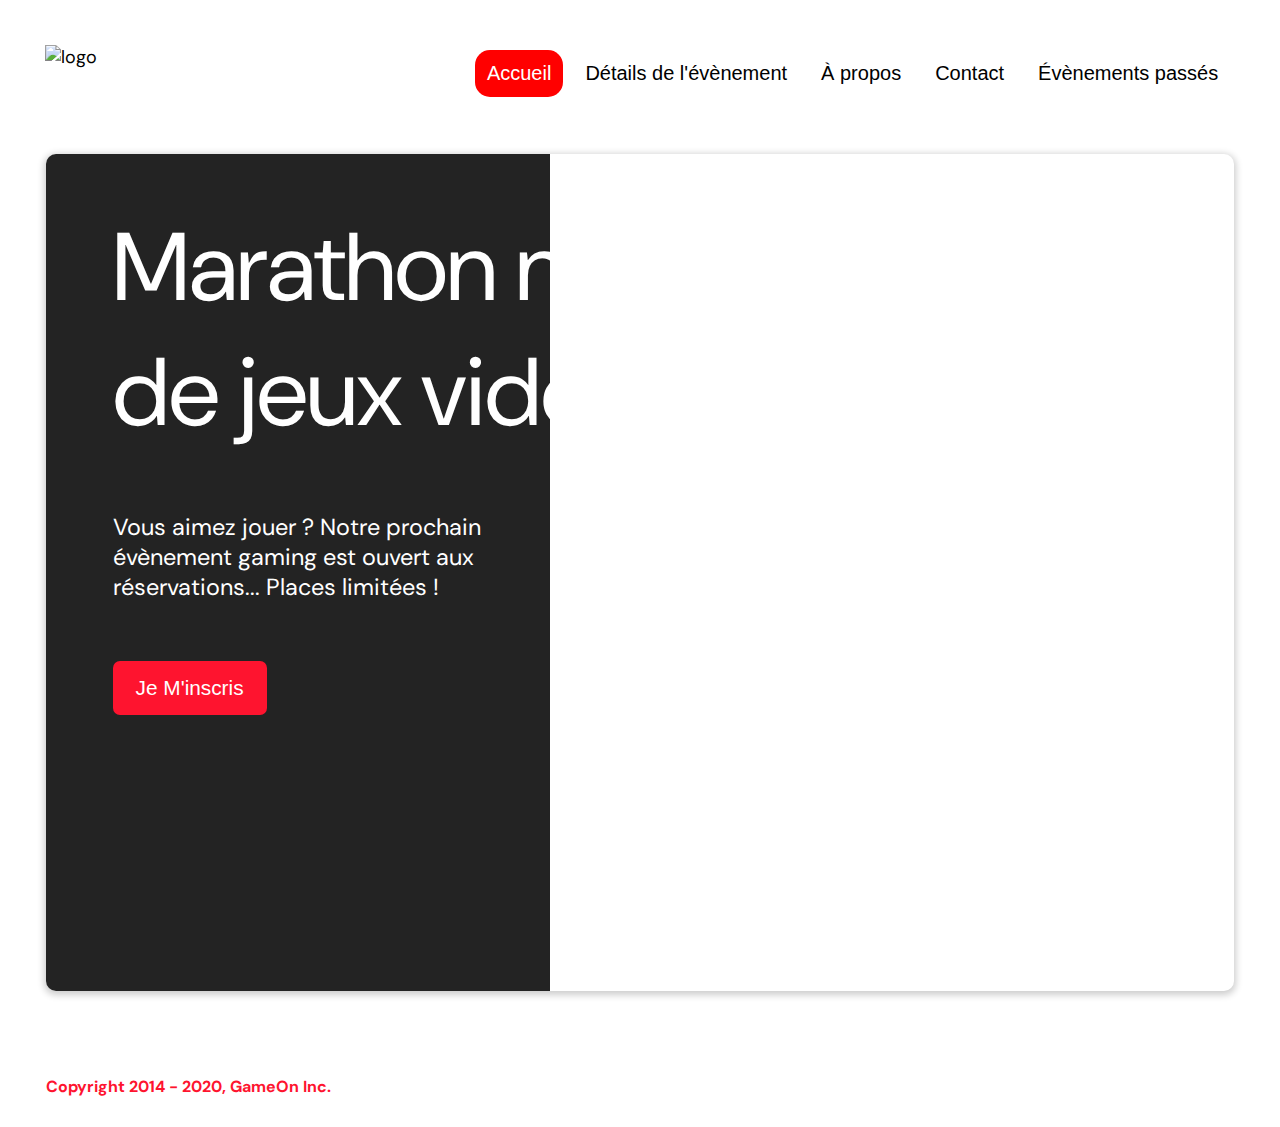
==== starterOnly/index.html @ 17b4a0fa "feature form validation (continue)" ====
<!DOCTYPE html>
<html lang="fr">

<head>
  <meta charset="utf-8" />
  <title>Reservation</title>
  <meta name="viewport" content="width=device-width,initial-scale=1" />
  <link rel="stylesheet" href="https://use.fontawesome.com/releases/v5.15.2/css/all.css" integrity="sha384-vSIIfh2YWi9wW0r9iZe7RJPrKwp6bG+s9QZMoITbCckVJqGCCRhc+ccxNcdpHuYu" crossorigin="anonymous">
  <link href="https://fonts.googleapis.com/css?family=DM+Sans" rel="stylesheet" />
  <link rel="stylesheet" href="modal.css" />
</head>

<body>
  <div class="topnav" id="myTopnav">
    <div class="header-logo">
      <img alt="logo" src="Logo.png" />
    </div>

    <div class="main-navbar">
      <a href="#" class="active">Accueil</span></a>
      <a href="#"><span>Détails de l'évènement</span></a>
      <a href="#"><span>À propos</span></a>
      <a href="#"><span>Contact</span></a>
      <a href="#"><span>Évènements passés</span></a>
      <a href="javascript:void(0);" class="icon" onclick="editNav()">  <!-----------CODE JSS HERE------------>
        <i class="fa fa-bars"></i>
      </a>
    </div>
  </div>
  
  <main>
    <div class="hero-section">
      <div class="hero-content">
        <h1 class="hero-headline">
          Marathon national<br>
          de jeux vidéos
        </h1>
        <p class="hero-text">
          Vous aimez jouer ? Notre prochain évènement gaming est ouvert
          aux réservations... Places limitées !
        </p>
        <button class="btn-signup modal-btn">
          je m'inscris
        </button>
      </div>
      <div class="hero-img">
        <img src="bg_img.jpg" alt="img" />
      </div>
      <button class="btn-signup modal-btn">   <!----------------------BOUTON POP MODAL DUPLIQUE----------------------->
        je m'inscris
      </button>
    </div>

    <div class="bground">
      <div class="content">
        <span class="close"></span>
        <div class="modal-body">
          <form name="reserve"> <!--action="index.html" method="get" onsubmit="return validate();"></form>-->
            <div class="formData">
              <label for="first">Prénom</label><br>
              <input class="text-control" type="text" id="first" name="first" minlength="2" required /><br>
            </div>
            <div class="formData">
              <label for="last">Nom</label><br>
              <input class="text-control" type="text" id="last" name="last" minlength="2" required /><br>
            </div>
            <div class="formData">
              <label for="email">E-mail</label><br>
              <input class="text-control" type="email" id="email" name="email" required /><br>
            </div>
            <div class="formData">
              <label for="birthdate">Date de naissance</label><br>
              <input class="text-control" type="date" id="birthdate" name="birthdate" /><br>
            </div>
            <div class="formData">
              <label for="quantity">À combien de tournois GameOn avez-vous déjà participé(s) ?</label><br>
              <input type="number" class="text-control" id="quantity" name="quantity" min="0" max="99" step="1" required><br>
            </div>
            <p class="text-label">Quelle ville ?</p>
            <div class="formData">
              <input class="checkbox-input" type="radio" id="location1" name="location" value="New York" required/>
              <label class="checkbox-label" for="location1">
                <span class="checkbox-icon"></span>
                New York</label>
              <input class="checkbox-input" type="radio" id="location2" name="location" value="San Francisco" required/>
              <label class="checkbox-label" for="location2">
                <span class="checkbox-icon"></span>
                San Francisco</label>
              <input class="checkbox-input" type="radio" id="location3" name="location" value="Seattle" required/>
              <label class="checkbox-label" for="location3">
                <span class="checkbox-icon"></span>
                Seattle</label>
              <input class="checkbox-input" type="radio" id="location4" name="location" value="Chicago" required/>
              <label class="checkbox-label" for="location4">
                <span class="checkbox-icon"></span>
                Chicago</label>
              <input class="checkbox-input" type="radio" id="location5" name="location" value="Boston" required/>
              <label class="checkbox-label" for="location5">
                <span class="checkbox-icon"></span>
                Boston</label>
              <input class="checkbox-input" type="radio" id="location6" name="location" value="Portland" required/>
              <label class="checkbox-label" for="location6">
                <span class="checkbox-icon"></span>
                Portland</label>
            </div>

            <div class="formData">
              <input class="checkbox-input" type="checkbox" id="checkbox1" name="gcu" required/>
              <label class="checkbox2-label" for="checkbox1">
                <span class="checkbox-icon"></span>
                J'ai lu et accepté les conditions d'utilisation.
              </label>
              <br>
              <input class="checkbox-input" type="checkbox" id="checkbox2" name="news" />
              <label class="checkbox2-label" for="checkbox2">
                <span class="checkbox-icon"></span>
                Je souhaite être prévenu des prochains évènements.
              </label>
              <br>
            </div>
            <input class="btn-submit" type="submit" class="button" value="C'est parti" />
          </form>
        </div>
      </div>
    </div>
  </main>
  <footer>
    <p class="copyrights">
      Copyright 2014 - 2020, GameOn Inc.
    </p>
  </footer>
  <script src="modal.js"></script>
</body>

</html>
---- starterOnly/modal.css ----
:root {
  --font-default: "DM Sans", Arial, Helvetica, sans-serif;
  --font-slab: var(--font-default);
  --modal-duration: 0.8s;
}
* {
  box-sizing: border-box;
  margin: 0;
  padding: 0;
}
/* Landing Page */

body {
  margin: 0;
  display: flex;
  flex-direction: column;
  /*background-image: url("background.png"); Cette image n'existe pas*/
  font-family: var(--font-default);
  font-size: 18px;
  max-width: 1300px;
  margin: 0 auto;
}

p {
  margin-bottom: 0;
  padding: 0.5vw;
}

img {
  padding-right: 1rem;
}

.topnav {
  overflow: hidden;
  margin: 3.5%;
}
.header-logo {
    float: left;
}
.main-navbar {
    float: right;
}
.topnav a {
  float: left;
  display: block;
  color: #000000;
  text-align: center;
  padding: 12px 12px;
  margin: 5px;
  text-decoration: none;
  font-size: 20px;
  font-family: Roboto, sans-serif;
}

.topnav a:hover {
  background-color: #ff0000;
  color: #ffffff;
  border-radius: 15px;
}

.topnav a.active {
  background-color: #ff0000;
  color: #ffffff;
  border-radius: 15px;
}

.topnav .icon {
  display: none;
}

@media screen and (max-width: 768px) {
  .topnav a {display: none;}
  .topnav a.icon {
    float: right;
    display: block;
  }
}

@media screen and (max-width: 768px) {
  .topnav.responsive {position: relative;}
  .topnav.responsive .icon {
    position: absolute;
    right: 0;
    top: 0;
  }
  .topnav.responsive a {
    float: none;
    display: block;
    text-align: left;
  }
}



 @media screen and (max-width: 540px) {
  .topnav a {display: none;}
  .topnav a.icon {
    float: right;
    display: block;
    margin-top: -15px;
  }
} 

main {
  font-size: 130%;
  font-weight: bolder;
  color: black;
  padding-top: 0.5vw;
  padding-left: 2vw;
  padding-right: 2vw;
  margin: 1px 20px 15px;
  border-radius: 2rem;
  text-align: justify;


}

.modal-btn {
  font-size: 145%;
  background: #fe142f;
  display: flex;
  margin: auto;
  padding: 2em;
  color: #fff;
  padding: 0.75rem 2.5rem;
  border-radius: 1rem;
  cursor: pointer;
}

.modal-btn:hover {
  background: #3876ac;
}

.footer {
  margin: 20px;
  padding: 10px;
  font-family: var(--font-slab);
}

/* Modal form */

.button {
  background: #fe142f;
  margin-top: 0.5em;
  padding: 1em;
  color: #fff;
  border-radius: 15px;
  cursor: pointer;
  font-size: 16px;
}

.button:hover {
  background: #3876ac;
}

.smFont {
  font-size: 16px;
}

.bground {
  display: none;
  position: fixed;
  z-index: 1;
  left: 0;
  top: 0;
  height: 100%;
  width: 100%;
  overflow: auto;
  background-color: rgba(26, 39, 156, 0.4);
}

.content {
  margin: 5% auto;
  width: 100%;
  max-width: 500px;
  animation-name: modalopen;
  animation-duration: var(--modal-duration);
  background: #232323;
  border-radius: 10px;
  overflow: hidden;
  position: relative;
  color: #fff;
  padding-top: 10px;
}

.modal-body {
  padding: 15px 8%;
  margin: 15px auto;
}

label {
  font-family: var(--font-default);
  font-size: 17px;
  font-weight: normal;
  display: inline-block;
  margin-bottom: 11px;
}
input {
  padding: 8px;
  border: 0.8px solid #ccc;
  outline: none;
}
.text-control {
  margin: 0;
  padding: 8px;
  width: 100%;
  border-radius: 8px;
  font-size: 20px;
  height: 48px;
}
.formData[data-error]::after {
  content: attr(data-error);
  font-size: 0.4em;
  color: #e54858;
  display: block;
  margin-top: 7px;
  margin-bottom: 7px;
  text-align: right;
  line-height: 0.3;
  opacity: 0;
  transition: 0.3s;
}
.formData[data-error-visible="true"]::after {
  opacity: 1;
}
.formData[data-error-visible="true"] .text-control {
  border: 2px solid #e54858;
}
/* 
input[data-error]::after {
    content: attr(data-error);
    font-size: 0.4em;
    color: red;
} */
.checkbox-label,
.checkbox2-label {
  position: relative;
  margin-left: 36px;
  font-size: 12px;
  font-weight: normal;
}
.checkbox-label .checkbox-icon,
.checkbox2-label .checkbox-icon {
  display: block;
  width: 20px;
  height: 20px;
  border: 2px solid #279e7a;
  border-radius: 50%;
  text-indent: 29px;
  white-space: nowrap;
  position: absolute;
  left: -30px;
  top: -1px;
  transition: 0.3s;
}
.checkbox-label .checkbox-icon::after,
.checkbox2-label .checkbox-icon::after {
  content: "";
  width: 13px;
  height: 13px;
  background-color: #279e7a;
  border-radius: 50%;
  text-indent: 29px;
  white-space: nowrap;
  position: absolute;
  left: 50%;
  top: 50%;
  transform: translate(-50%, -50%);
  transition: 0.3s;
  opacity: 0;
}
.checkbox-input {
  display: none;
}
.checkbox-input:checked + .checkbox-label .checkbox-icon::after,
.checkbox-input:checked + .checkbox2-label .checkbox-icon::after {
  opacity: 1;
}
.checkbox-input:checked + .checkbox2-label .checkbox-icon {
  background: #279e7a;
}
.checkbox2-label .checkbox-icon {
  border-radius: 4px;
  border: 0;
  background: #c4c4c4;
}
.checkbox2-label .checkbox-icon::after {
  width: 7px;
  height: 4px;
  border-radius: 2px;
  background: transparent;
  border: 2px solid transparent;
  border-bottom-color: #fff;
  border-left-color: #fff;
  transform: rotate(-55deg);
  left: 21%;
  top: 19%;
}
.close {
  position: absolute;
  right: 15px;
  top: 15px;
  width: 32px;
  height: 32px;
  opacity: 1;
  cursor: pointer;
  transform: scale(0.7);
}
.close:before,
.close:after {
  position: absolute;
  left: 15px;
  content: " ";
  height: 33px;
  width: 3px;
  background-color: #fff;
}
.close:before {
  transform: rotate(45deg);
}
.close:after {
  transform: rotate(-45deg);
}
.btn-submit,
.btn-signup {
  background: #fe142f;
  display: block;
  margin: 0 auto;
  border-radius: 7px;
  font-size: 1rem;
  padding: 12px 82px;
  color: #fff;
  cursor: pointer;
  border: 0;
}
/* custom select styles */
.custom-select {
  position: relative;
  font-family: Arial;
  font-size: 1.1rem;
  font-weight: normal;
}

.custom-select select {
  display: none;
}
.select-selected {
  background-color: #fff;
}

/* Style the arrow inside the select element: */
.select-selected:after {
  position: absolute;
  content: "";
  top: 10px;
  right: 13px;
  width: 11px;
  height: 11px;
  border: 3px solid transparent;
  border-bottom-color: #f00;
  border-left-color: #f00;
  transform: rotate(-48deg);
  border-radius: 5px 0 5px 0;
}

/* Point the arrow upwards when the select box is open (active): */
.select-selected.select-arrow-active:after {
  transform: rotate(135deg);
  top: 13px;
}

.select-items div,
.select-selected {
  color: #000;
  padding: 11px 16px;
  border: 1px solid transparent;
  border-color: transparent transparent rgba(0, 0, 0, 0.1) transparent;
  cursor: pointer;
  border-radius: 8px;
  height: 48px;
}

/* Style items (options): */
.select-items {
  position: absolute;
  background-color: #fff;
  top: 89%;
  left: 0;
  right: 0;
  z-index: 99;
}

/* Hide the items when the select box is closed: */
.select-hide {
  display: none;
}

.select-items div:hover,
.same-as-selected {
  background-color: rgba(0, 0, 0, 0.1);
}
/* custom select end */
.text-label {
  font-weight: normal;
  font-size: 16px;
}
.hero-section {
  min-height: 93vh;
  border-radius: 10px;
  display: grid;
  grid-template-columns: repeat(12, 1fr);
  overflow: hidden;
  box-shadow: 0 2px 7px 2px rgba(0, 0, 0, 0.2);
  margin-bottom: 10px;
}
.hero-content {
  padding: 51px 67px;
  grid-column: span 4;
  background: #232323;
  color: #fff;
  position: relative;
  text-align: left;
  min-width: 424px;
}
.hero-content::after {
  content: "";
  width: 100%;
  height: 100%;
  background: #232323;
  position: absolute;
  right: -80px;
  top: 0;
}
.hero-content > * {
  position: relative;
  z-index: 1;
}
.hero-headline {
  font-size: 6rem;
  font-weight: normal;
  white-space: nowrap;
}
.hero-text {
  width: 146%;
  font-weight: normal;
  margin-top: 57px;
  padding: 0;
}
.btn-signup {
  outline: none;
  text-transform: capitalize;
  font-size: 1.3rem;
  padding: 15px 23px;
  margin: 0;
  margin-top: 59px;
}
.hero-img {
  grid-column: span 8;
}
.hero-img img {
  width: 100%;
  height: 100%;
  display: block;
  padding: 0;
}
.copyrights {
  color: #fe142f;
  padding: 0;
  font-size: 1rem;
  margin: 60px 0 30px;
  font-weight: bolder;
}
.hero-section > .btn-signup {
  display: none;
}
footer {
  padding-left: 2vw;
  padding-right: 2vw;
  margin: 0 20px;
}
@media screen and (max-width: 800px) {
  .hero-section {
    display: block;
    box-shadow: unset;
  }
  .hero-content {
    background: #fff;
    color: #000;
    padding: 20px;
  }
  .hero-content::after {
    content: unset;
  }
  .hero-content .btn-signup {
    display: none;
  }
  .hero-headline {
    font-size: 4.5rem;
    white-space: normal;
  }
  .hero-text {
    width: unset;
    font-size: 1.5rem;
  }
  .hero-img img {
    border-radius: 10px;
    margin-top: 40px;
  }
  .hero-section > .btn-signup {
    display: block;
    margin: 32px auto 10px;
    padding: 12px 35px;
  }
  .copyrights {
    margin-top: 50px;
    text-align: center;
  }
}

@keyframes modalopen {
  from {
    opacity: 0;
    transform: translateY(-150px);
  }
  to {
    opacity: 1;
  }
}


/*-----------------------------------------------AJOUTS CSS-------------------------------------------*/
header-logo img {
  width: auto;
  height: auto;
}


.invalid-message {
  position:absolute;
  bottom: 0;
  left: 0;
  color: red;
  font-size: 0.8rem;
  font-weight: normal;
}

.formData {
  position:relative;
  padding-bottom : 20px;
}

label {
  margin-bottom: unset;
}
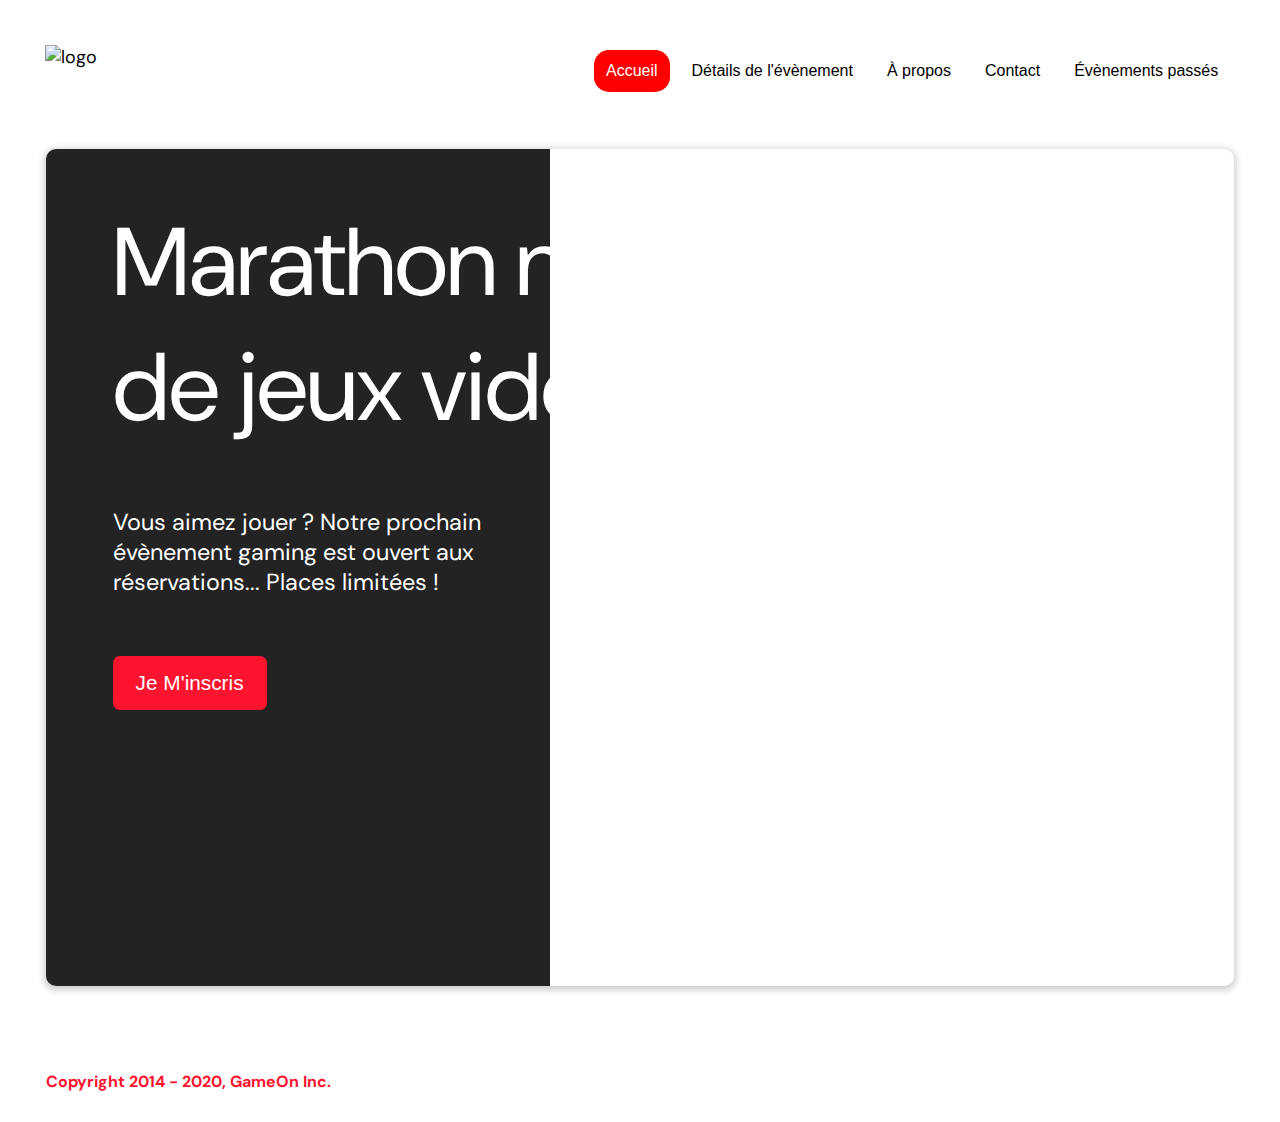
==== commit 588e305b: "minor fix" ====
--- a/starterOnly/index.html
+++ b/starterOnly/index.html
@@ -13,16 +13,16 @@
 <body>
   <div class="topnav" id="myTopnav">
     <div class="header-logo">
-      <img alt="logo" src="Logo.png" />
+      <img alt="logo" src="Logo.png"/>
     </div>
 
     <div class="main-navbar">
-      <a href="#" class="active">Accueil</span></a>
-      <a href="#"><span>Détails de l'évènement</span></a>
-      <a href="#"><span>À propos</span></a>
-      <a href="#"><span>Contact</span></a>
-      <a href="#"><span>Évènements passés</span></a>
-      <a href="javascript:void(0);" class="icon" onclick="editNav()">  <!-----------CODE JSS HERE------------>
+      <a href="#" class="active">Accueil</a>
+      <a href="#">Détails de l'évènement</a>
+      <a href="#">À propos</a>
+      <a href="#">Contact</a>
+      <a href="#">Évènements passés</a>
+      <a href="javascript:void(0);" class="icon" onclick="editNav()">
         <i class="fa fa-bars"></i>
       </a>
     </div>
@@ -46,7 +46,7 @@
       <div class="hero-img">
         <img src="bg_img.jpg" alt="img" />
       </div>
-      <button class="btn-signup modal-btn">   <!----------------------BOUTON POP MODAL DUPLIQUE----------------------->
+      <button class="btn-signup modal-btn">
         je m'inscris
       </button>
     </div>
@@ -55,7 +55,8 @@
       <div class="content">
         <span class="close"></span>
         <div class="modal-body">
-          <form name="reserve"> <!--action="index.html" method="get" onsubmit="return validate();"></form>-->
+
+          <form name="reserve" action="index.html" method="get" onsubmit="return validate(event);">
             <div class="formData">
               <label for="first">Prénom</label><br>
               <input class="text-control" type="text" id="first" name="first" minlength="2" required /><br>
@@ -70,14 +71,14 @@
             </div>
             <div class="formData">
               <label for="birthdate">Date de naissance</label><br>
-              <input class="text-control" type="date" id="birthdate" name="birthdate" /><br>
+              <input class="text-control" type="date" id="birthdate" name="birthdate" required /><br>
             </div>
             <div class="formData">
               <label for="quantity">À combien de tournois GameOn avez-vous déjà participé(s) ?</label><br>
-              <input type="number" class="text-control" id="quantity" name="quantity" min="0" max="99" step="1" required><br>
+              <input type="number" class="text-control" id="quantity" name="quantity" min="0" step="1" required><br>
             </div>
-            <p class="text-label">Quelle ville ?</p>
             <div class="formData">
+              <p class="text-label">Quelle ville ?</p>
               <input class="checkbox-input" type="radio" id="location1" name="location" value="New York" required/>
               <label class="checkbox-label" for="location1">
                 <span class="checkbox-icon"></span>
@@ -118,8 +119,14 @@
               </label>
               <br>
             </div>
-            <input class="btn-submit" type="submit" class="button" value="C'est parti" />
+            <input class="btn-submit button" type="submit" value="C'est parti" />
           </form>
+          <div class="modal-submitted">
+            <div class="modal-submitted-text">
+              <p>Merci, votre demande d'inscription a bien été envoyée</p>
+            </div>
+            <input class="btn-submit button" type="button" value="Fermer" />
+          </div>
         </div>
       </div>
     </div>
--- a/starterOnly/modal.css
+++ b/starterOnly/modal.css
@@ -68,15 +68,16 @@
   display: none;
 }
 
-@media screen and (max-width: 768px) {
+/*Modifiation of the breakpoint from 768 to 1000px to avoid the menu to go on a second line*/
+@media screen and (max-width: 1000px) {
   .topnav a {display: none;}
   .topnav a.icon {
     float: right;
     display: block;
   }
 }
-
-@media screen and (max-width: 768px) {
+/*Modifiation of the breakpoint from 768 to 1000px to avoid the menu to go on a second line*/
+@media screen and (max-width: 1000px) {
   .topnav.responsive {position: relative;}
   .topnav.responsive .icon {
     position: absolute;
@@ -208,6 +209,8 @@
   font-size: 20px;
   height: 48px;
 }
+/*
+Not used in the JS updated code
 .formData[data-error]::after {
   content: attr(data-error);
   font-size: 0.4em;
@@ -226,7 +229,7 @@
 .formData[data-error-visible="true"] .text-control {
   border: 2px solid #e54858;
 }
-/* 
+ 
 input[data-error]::after {
     content: attr(data-error);
     font-size: 0.4em;
@@ -527,28 +530,172 @@
   }
 }
 
-
-/*-----------------------------------------------AJOUTS CSS-------------------------------------------*/
-header-logo img {
-  width: auto;
-  height: auto;
-}
-
-
+/*---------------------------------------------------------------------------------------------------*/
+/*-------------------------------CSS ADDED PROPERTIES TO THE ORIGINAL FILE---------------------------*/
+/*---------------------------------------------------------------------------------------------------*/
+
+/*------------------------PROPERTIES OF THE ADDED ELEMENT INVALID-MESSAGE ----------------------------*/
+
+/*new element at the end of all .formData elements*/
 .invalid-message {
   position:absolute;
-  bottom: 0;
+  bottom: 2px;
   left: 0;
+  height: 21px;
   color: red;
   font-size: 0.8rem;
   font-weight: normal;
-}
-
+  line-height: 0.7rem;
+}
+/*modification to leave free a location for the error messages (position absolute at the bottom of the element)*/
 .formData {
   position:relative;
-  padding-bottom : 20px;
-}
-
-label {
+  padding-bottom : 25px;
+}
+
+
+/*-----------------------------UPDATE OF THE MODAL OPEN/CLOSE ANIMATION---------------------------------*/
+
+/*animation properties set in a new class modal-appear and modal-disappear*/
+.content {
+  animation: unset; 
+}
+
+/*these classes are added to the modal form and submission success message with JS*/
+.modal-appear {
+  /*this one to make appear the modal*/
+  animation: modalopen 800ms normal both;
+}
+.modal-disappear {
+  /*this one to hide the modal*/
+  animation: modalopen 800ms reverse both;
+}
+
+
+/*-------------------------------PROPERTIES OF THE ADDED ELEMENT MODAL-SUBMITTED---------------------------*/
+
+/*New element (with sub-elements) directly added to the HTML file*/
+.modal-submitted {
+  display:none; /*turn to flex via JS on submission success*/
+  position: absolute;
+  top:0;
+  left:0;
+  width: 100%;
+  height: 100%;
+  padding: 30px 8%;
+  background-color: #232323;
+  z-index: 10;
+  flex-direction: column;
+  justify-content: space-between;
+  align-items: center;
+}
+.modal-submitted-text {
+  /*grows to fill all the place where the form was except the submission button*/
+  flex: 1;
+  display: flex;
+  justify-content: center;
+  align-items: center;
+}
+.modal-submitted-text p{
+  /*inner <p> is horizontally and vertically centred in his box*/
+  text-align: center;
+  font-weight: normal;
+  font-size: 40px;
+}
+.modal-submitted button{
+  /*button is at the bottom, same place as the submission button*/
+  position:absolute;
+  bottom: 0;
+  left:50%;
+  transform:translateX(-50%);
+  flex: none;
+}
+
+/*this element needs to be moved over the submission success message*/
+.close {
+  z-index: 20 
+}
+
+
+/*-----------------------------CORRECTION OF THE DISPLAY ISSUES------------------------------------------*/
+
+/*was a bit too big to display, with 16px the menu fit for 1000px width or more*/
+.topnav a {
+  font-size: 16px;
+}
+
+@media screen and (max-width: 1000px) {
+  /*text was too big for this screen size*/
+  .hero-headline{
+    font-size: 4rem;
+  }
+  .hero-text{
+    font-size: 100%;
+  }
+  /*It's better that the menu opens over the logo and main content instead of moving these part downside*/
+  .topnav {
+    position: relative;
+    overflow: unset;
+  }
+  .main-navbar {
+    float: none;
+    position: absolute;
+    top:0;
+    right: 0;
+    background-color: white;
+    z-index: 2;
+  }
+}
+
+/*as nav menu pass to z-index=2, bgground needs to go over*/
+.bground {
+  z-index:5;
+}
+
+@media screen and (max-width: 500px) {
+  /*text was too big for this screen size*/
+  .hero-content {
+    min-width: unset;
+  }
+  .hero-headline{
+    font-size: 2.5rem;
+  }
+  .hero-text{
+    font-size: 80%;
+  }
+}
+
+
+/*The date input field is grey on chrome mobile browser*/
+.text-control {
+  background: white;
+}
+
+/*image was compressed on small width screens*/
+.hero-img img {
+  object-fit: cover;
+}
+
+/*previously set bottom margin -15px broke the design*/
+@media screen and (max-width: 540px) {
+  .topnav a.icon {
+    margin-top: 5px; 
+  }
+}
+
+/*Logo a bit big on too small screen*/
+@media screen and (max-width: 350px) {
+  .header-logo img {
+    width: 220px;
+  }
+}
+
+/*previously set bottom margin 11px for label elements broke the design for this one*/
+.checkbox-label, .checkbox2-label {
   margin-bottom: unset;
+}
+
+/*on very small screen the two checkboxes collapse when one of the two labels contains line break*/
+.checkbox2-label {
+  min-height: 28px;
 }